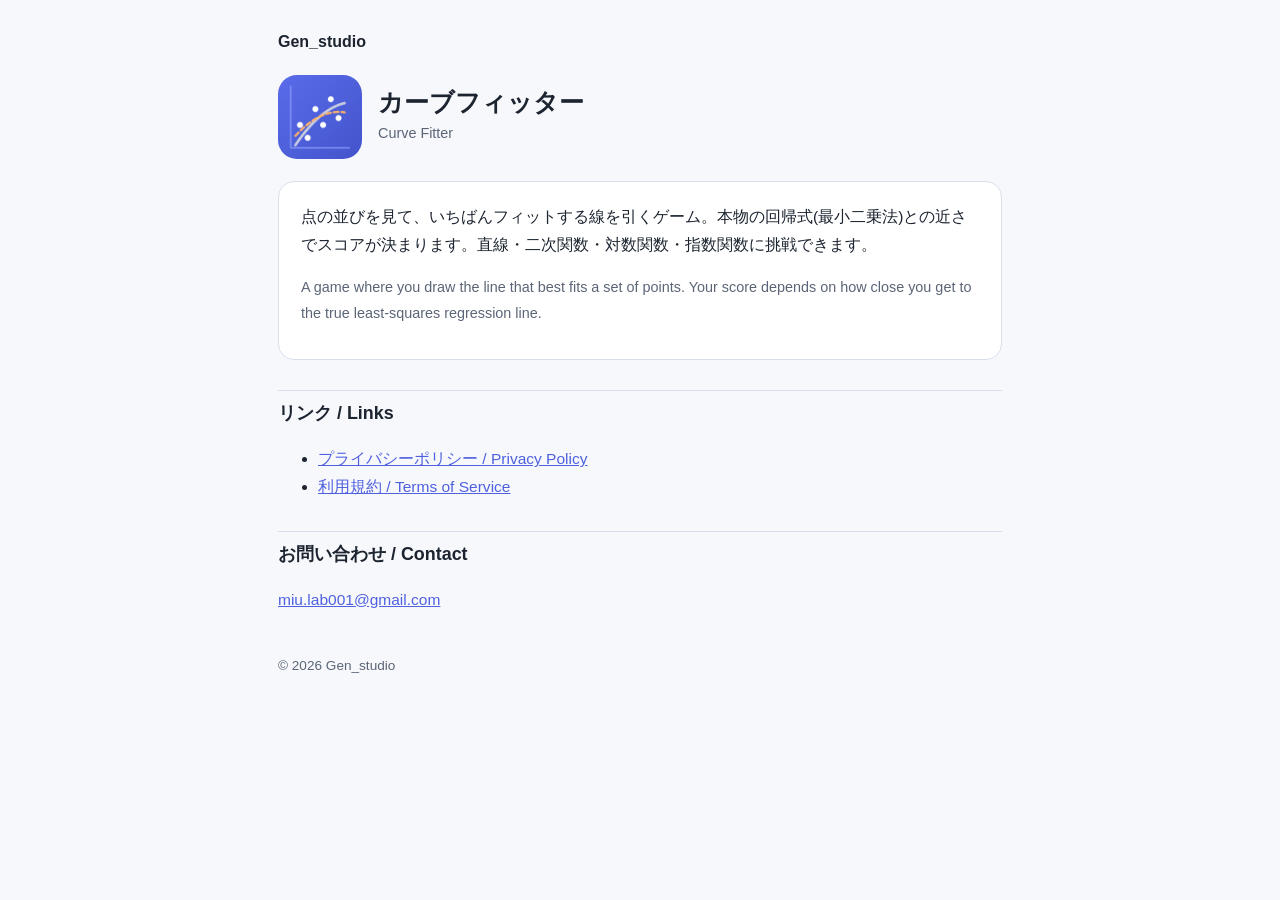
==== curve-fitter/index.html @ 66a1e073 "Gen_studioのサイトとカーブフィッターのプライバシーポリシー・利用規約を追加" ====
<!doctype html>
<html lang="ja">
<head>
<meta charset="utf-8">
<meta name="viewport" content="width=device-width, initial-scale=1">
<title>カーブフィッター (Curve Fitter) - Gen_studio</title>
<link rel="stylesheet" href="../style.css">
</head>
<body>
<main>
<header class="site"><a href="../">Gen_studio</a></header>
<div class="apps"><div class="app" style="display:flex;gap:16px;align-items:center;margin-top:18px">
<img src="icon.png" alt="カーブフィッターのアイコン" style="width:84px;height:84px;border-radius:19px">
<div><h1 style="margin:0">カーブフィッター</h1><div class="meta">Curve Fitter</div></div></div></div>

<section class="l" lang="ja">
<p>点の並びを見て、いちばんフィットする線を引くゲーム。本物の回帰式(最小二乗法)との近さでスコアが決まります。直線・二次関数・対数関数・指数関数に挑戦できます。</p>
<p lang="en" class="meta">A game where you draw the line that best fits a set of points. Your score depends on how close you get to the true least-squares regression line.</p>
</section>

<h2>リンク / Links</h2>
<ul>
<li><a href="privacy.html">プライバシーポリシー / Privacy Policy</a></li>
<li><a href="terms.html">利用規約 / Terms of Service</a></li>
</ul>

<h2>お問い合わせ / Contact</h2>
<p><a href="mailto:miu.lab001@gmail.com">miu.lab001@gmail.com</a></p>

<footer>© 2026 Gen_studio</footer>
</main>
</body>
</html>
---- style.css ----
:root{--bg:#f7f8fb;--card:#ffffff;--ink:#1c2430;--soft:#5b6577;--line:#d9dfea;--accent:#4f61de}
@media (prefers-color-scheme: dark){:root{--bg:#12151d;--card:#1b2029;--ink:#e9edf5;--soft:#9aa4ba;--line:#2c3444;--accent:#8b9bff}}
*{box-sizing:border-box}
body{margin:0;background:var(--bg);color:var(--ink);font-family:-apple-system,BlinkMacSystemFont,"Hiragino Sans","Noto Sans JP","Segoe UI",sans-serif;line-height:1.8}
main{max-width:760px;margin:0 auto;padding:28px 18px 64px}
header.site{display:flex;align-items:center;gap:12px;margin-bottom:8px}
header.site img{width:44px;height:44px;border-radius:11px}
header.site a{color:var(--ink);text-decoration:none;font-weight:700}
h1{font-size:1.55rem;line-height:1.4;margin:18px 0 4px}
h2{font-size:1.12rem;margin:30px 0 6px;padding-top:6px;border-top:1px solid var(--line)}
h3{font-size:1rem;margin:18px 0 4px}
p,li{font-size:.97rem}
.meta{color:var(--soft);font-size:.9rem}
.lang{display:flex;gap:10px;margin:14px 0 6px}
.lang a{border:1px solid var(--line);background:var(--card);color:var(--ink);padding:4px 14px;border-radius:999px;text-decoration:none;font-size:.9rem}
a{color:var(--accent);word-break:break-all}
section.l{background:var(--card);border:1px solid var(--line);border-radius:16px;padding:6px 22px 18px;margin-top:22px}
.apps a.app{display:flex;gap:14px;align-items:center;background:var(--card);border:1px solid var(--line);border-radius:16px;padding:14px 16px;color:var(--ink);text-decoration:none;margin-top:12px}
.apps img{width:64px;height:64px;border-radius:15px}
footer{margin-top:40px;color:var(--soft);font-size:.85rem}
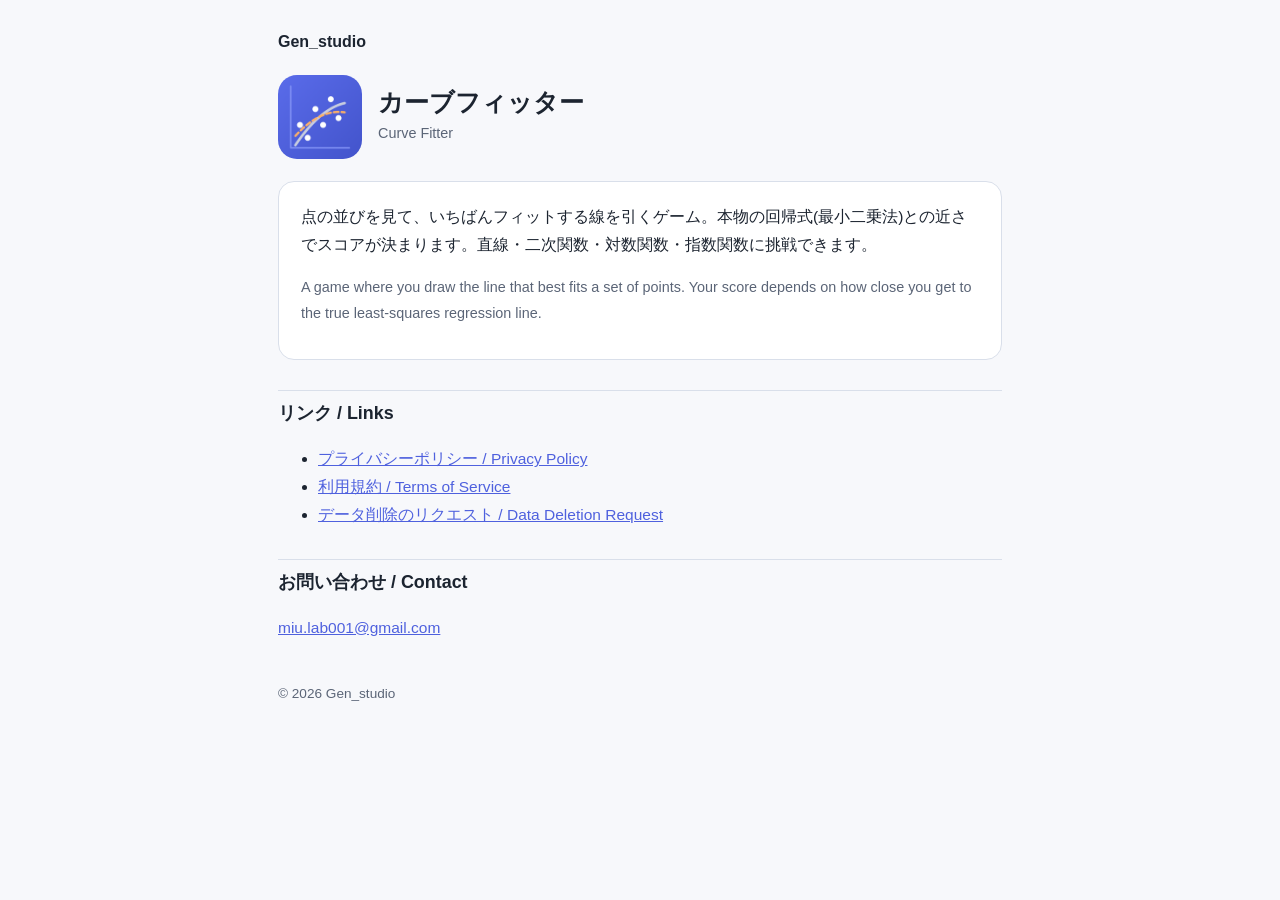
==== commit 84e89a31: "Add data deletion request page" ====
--- a/curve-fitter/index.html
+++ b/curve-fitter/index.html
@@ -22,6 +22,7 @@
 <ul>
 <li><a href="privacy.html">プライバシーポリシー / Privacy Policy</a></li>
 <li><a href="terms.html">利用規約 / Terms of Service</a></li>
+<li><a href="data-deletion.html">データ削除のリクエスト / Data Deletion Request</a></li>
 </ul>
 
 <h2>お問い合わせ / Contact</h2>
